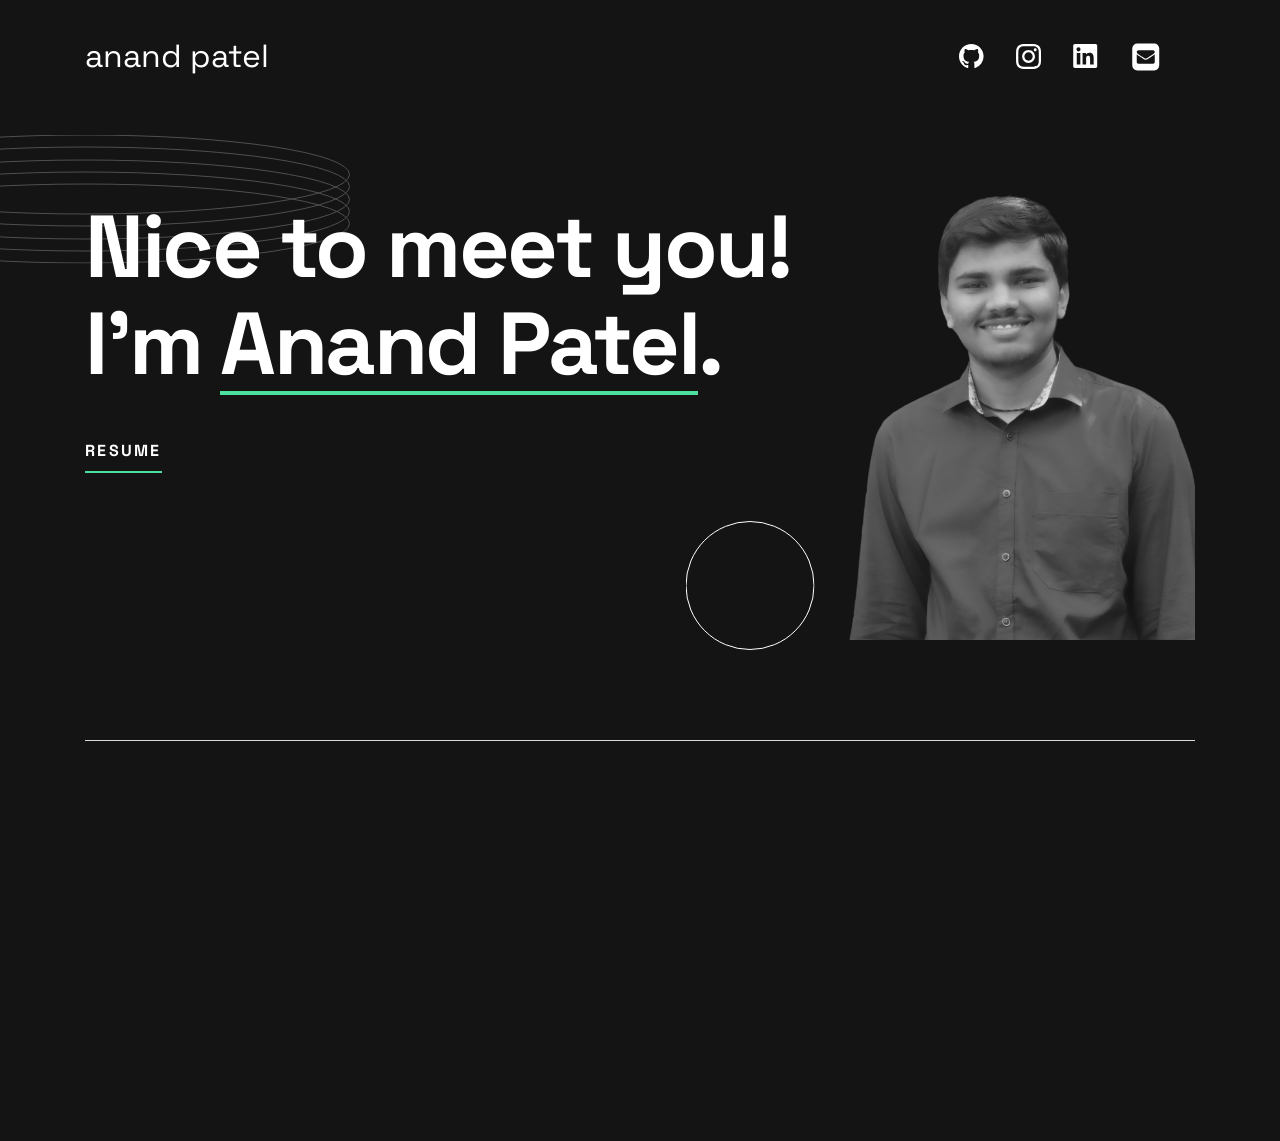
==== index.html @ f812c6b0 "first commit" ====
<!DOCTYPE html>
<html lang="en">
  <head>
    <meta charset="UTF-8" />
    <meta name="viewport" content="width=device-width, initial-scale=1.0" />
    <link rel="preconnect" href="https://fonts.googleapis.com" />
    <link rel="preconnect" href="https://fonts.gstatic.com" crossorigin />
    <link
      href="https://fonts.googleapis.com/css2?family=Space+Grotesk:wght@500;700&display=swap"
      rel="stylesheet"
    />
    <link
      rel="icon"
      type="image/png"
      sizes="32x32"
      href="./assets/images/favicon-32x32.png"
    />
    <link rel="stylesheet" href="style.css" />
    <title>Anand Patel</title>
  </head>
  <body>
    <header class="header">
      <h2 class="visually-hidden">Header</h2>
      <div class="wrapper">
        <nav class="header__nav">
          <h2 class="visually-hidden">Navigation</h2>
          <a href="/" class="header__home">
            anand patel
            <span class="visually-hidden">(to home page)</span>
          </a>
          <a href="https://github.com/theanandppatel" class="header__social">
            <svg
              xmlns="http://www.w3.org/2000/svg"
              width="25"
              height="24"
              aria-labelledby="socialGitHub"
              role="img"
            >
              <title id="socialGitHub">GitHub</title>
              <path
                fill="#FFF"
                fill-rule="evenodd"
                d="M12.304 0C5.506 0 0 5.506 0 12.304c0 5.444 3.522 10.042 8.413 11.672.615.108.845-.261.845-.584 0-.292-.015-1.261-.015-2.291-3.091.569-3.891-.754-4.137-1.446-.138-.354-.738-1.446-1.261-1.738-.43-.23-1.046-.8-.016-.815.97-.015 1.661.892 1.892 1.261 1.107 1.86 2.876 1.338 3.584 1.015.107-.8.43-1.338.784-1.646-2.738-.307-5.598-1.368-5.598-6.074 0-1.338.477-2.446 1.26-3.307-.122-.308-.553-1.569.124-3.26 0 0 1.03-.323 3.383 1.26.985-.276 2.03-.415 3.076-.415 1.046 0 2.092.139 3.076.416 2.353-1.6 3.384-1.261 3.384-1.261.676 1.691.246 2.952.123 3.26.784.861 1.26 1.953 1.26 3.307 0 4.721-2.875 5.767-5.613 6.074.446.385.83 1.123.83 2.277 0 1.645-.015 2.968-.015 3.383 0 .323.231.708.846.584a12.324 12.324 0 0 0 8.382-11.672C24.607 5.506 19.101 0 12.304 0Z"
              />
            </svg>
          </a>
          <a
            href="https://www.instagram.com/anandppatel/"
            class="header__social"
          >
          <svg xmlns="http://www.w3.org/2000/svg" version="1.1"  width="25" height="25" x="0" y="0" aria-labelledby="socialInstagram"
          role="img" viewBox="0 0 511 511.9"  class=""><path d="M510.95 150.5c-1.2-27.2-5.598-45.898-11.9-62.102-6.5-17.199-16.5-32.597-29.6-45.398-12.802-13-28.302-23.102-45.302-29.5-16.296-6.3-34.898-10.7-62.097-11.898C334.648.3 325.949 0 256.449 0s-78.199.3-105.5 1.5c-27.199 1.2-45.898 5.602-62.097 11.898-17.204 6.5-32.602 16.5-45.403 29.602-13 12.8-23.097 28.3-29.5 45.3-6.3 16.302-10.699 34.9-11.898 62.098C.75 177.801.449 186.5.449 256s.301 78.2 1.5 105.5c1.2 27.2 5.602 45.898 11.903 62.102 6.5 17.199 16.597 32.597 29.597 45.398 12.801 13 28.301 23.102 45.301 29.5 16.3 6.3 34.898 10.7 62.102 11.898 27.296 1.204 36 1.5 105.5 1.5s78.199-.296 105.5-1.5c27.199-1.199 45.898-5.597 62.097-11.898a130.934 130.934 0 0 0 74.903-74.898c6.296-16.301 10.699-34.903 11.898-62.102 1.2-27.3 1.5-36 1.5-105.5s-.102-78.2-1.3-105.5zm-46.098 209c-1.102 25-5.301 38.5-8.801 47.5-8.602 22.3-26.301 40-48.602 48.602-9 3.5-22.597 7.699-47.5 8.796-27 1.204-35.097 1.5-103.398 1.5s-76.5-.296-103.403-1.5c-25-1.097-38.5-5.296-47.5-8.796C94.551 451.5 84.45 445 76.25 436.5c-8.5-8.3-15-18.3-19.102-29.398-3.5-9-7.699-22.602-8.796-47.5-1.204-27-1.5-35.102-1.5-103.403s.296-76.5 1.5-103.398c1.097-25 5.296-38.5 8.796-47.5C61.25 94.199 67.75 84.1 76.352 75.898c8.296-8.5 18.296-15 29.398-19.097 9-3.5 22.602-7.7 47.5-8.801 27-1.2 35.102-1.5 103.398-1.5 68.403 0 76.5.3 103.403 1.5 25 1.102 38.5 5.3 47.5 8.8 11.097 4.098 21.199 10.598 29.398 19.098 8.5 8.301 15 18.301 19.102 29.403 3.5 9 7.699 22.597 8.8 47.5 1.2 27 1.5 35.097 1.5 103.398s-.3 76.301-1.5 103.301zm0 0" fill="#ffffff" opacity="1" data-original="#000000" class=""></path><path d="M256.45 124.5c-72.598 0-131.5 58.898-131.5 131.5s58.902 131.5 131.5 131.5c72.6 0 131.5-58.898 131.5-131.5s-58.9-131.5-131.5-131.5zm0 216.8c-47.098 0-85.302-38.198-85.302-85.3s38.204-85.3 85.301-85.3c47.102 0 85.301 38.198 85.301 85.3s-38.2 85.3-85.3 85.3zM423.852 119.3c0 16.954-13.747 30.7-30.704 30.7-16.953 0-30.699-13.746-30.699-30.7 0-16.956 13.746-30.698 30.7-30.698 16.956 0 30.703 13.742 30.703 30.699zm0 0" fill="#ffffff" opacity="1" data-original="#000000" class=""></path></svg>

          <a
            href="https://www.linkedin.com/in/theanandppatel/"
            class="header__social"
          >
            <svg
              xmlns="http://www.w3.org/2000/svg"
              width="25"
              height="24"
              aria-labelledby="socialLinkedIn"
              role="img"
            >
              <title id="socialLinkedIn">LinkedIn</title>
              <path
                fill="#FFF"
                fill-rule="evenodd"
                d="M5.551 3.304c-1.14 0-2.067.926-2.067 2.064 0 1.14.928 2.066 2.067 2.066a2.066 2.066 0 0 0 0-4.13ZM3.767 8.998v11.453h3.562L7.33 8.998H3.767Zm5.798 0V20.45l3.554.002.002-5.668c0-1.454.253-2.941 2.132-2.941 1.851 0 1.851 1.755 1.851 3.036v5.571l3.559-.001v-6.28c0-2.834-.517-5.457-4.27-5.457-1.763 0-2.916.997-3.368 1.85h-.05V8.997h-3.41ZM22.435 24H1.982c-.976 0-1.77-.777-1.77-1.732V1.731C.212.776 1.006 0 1.982 0h20.453c.98 0 1.777.776 1.777 1.73v20.538c0 .955-.797 1.732-1.777 1.732Z"
              />
            </svg>
          </a>
          <a href="mailto:anandpatel95374@gmail.com" class="header__social">
            <svg class="mail-svg" height="30" width="35" viewBox="0 0 1992 1690" xmlns="http://www.w3.org/2000/svg">
              <path d="M1376 128q119 0 203.5 84.5t84.5 203.5v960q0 119-84.5 203.5t-203.5 84.5h-960q-119 0-203.5-84.5t-84.5-203.5v-960q0-119 84.5-203.5t203.5-84.5h960zm32 1056v-436q-31 35-64 55-34 22-132.5 85t-151.5 99q-98 69-164 69t-164-69q-46-32-141.5-92.5t-142.5-92.5q-12-8-33-27t-31-27v436q0 40 28 68t68 28h832q40 0 68-28t28-68zm0-573q0-41-27.5-70t-68.5-29h-832q-40 0-68 28t-28 68q0 37 30.5 76.5t67.5 64.5q47 32 137.5 89t129.5 83q3 2 17 11.5t21 14 21 13 23.5 13 21.5 9.5 22.5 7.5 20.5 2.5 20.5-2.5 22.5-7.5 21.5-9.5 23.5-13 21-13 21-14 17-11.5l267-174q35-23 66.5-62.5t31.5-73.5z" fill="#ffffff" class="fill-000000"/>
            </svg>

          </a>
          <!-- <a href="" class="header__social">
            <svg
              xmlns="http://www.w3.org/2000/svg"
              width="24"
              height="20"
              aria-labelledby="socialTwitter"
              role="img"
            >
              <title id="socialTwitter">Twitter</title>
              <path
                fill="#FFF"
                d="M23.492 2.705a9.563 9.563 0 0 1-2.742.751 4.788 4.788 0 0 0 2.1-2.643 9.536 9.536 0 0 1-3.033 1.159 4.778 4.778 0 0 0-8.14 4.357 13.564 13.564 0 0 1-9.844-4.99 4.774 4.774 0 0 0-.646 2.4 4.778 4.778 0 0 0 2.124 3.977 4.765 4.765 0 0 1-2.163-.598v.061a4.778 4.778 0 0 0 3.832 4.684 4.812 4.812 0 0 1-2.158.082 4.78 4.78 0 0 0 4.462 3.316 9.584 9.584 0 0 1-5.932 2.045c-.38 0-.762-.022-1.14-.067a13.508 13.508 0 0 0 7.32 2.146c8.787 0 13.59-7.277 13.59-13.589 0-.205-.004-.412-.013-.617a9.71 9.71 0 0 0 2.381-2.471l.002-.003Z"
              />
            </svg>
          </a> -->
        </nav>
      </div>
    </header>

    <main id="main">
      <section class="hero">
        <div class="wrapper hero__wrapper bottom-border">
          <div class="hero__content">
            <picture>
              <source
                media="(min-width: 62.5em)"
                srcset="/assets/images/me.png"
              />
              <source
                media="(min-width: 37.5em)"
                srcset="/assets/images/me.png"
              />
              <img
                class="hero__image"
                src="/assets/images/me.png"
                alt="picture of Anand Patel"
                width-="174"
                height="383"
              />
            </picture>
            <img
              class="hero__rings"
              src="/assets/images/pattern-rings.svg"
              alt=""
              width="530"
              height="129"
            />
            <img
              class="hero__circle"
              src="/assets/images/pattern-circle.svg"
              alt=""
              width="129"
              height="129"
            />
            <div class="hero__text">
              <h1 class="hero__headline header-xl">
                Nice to<br />
                meet you! I'm <span>Anand Patel</span>.
              </h1>
              <a
                href="assets/files/ANANDKUMAR PATEL_RESUME.pdf" target="_blank"
                class="hero__contact underline"
                >Resume</a
              >
            </div>
          </div>
        </div>
      </section>
    </main>
  </body>
</html>
---- style.css ----
/* GLOBAL */

:root {
  --bg-body: hsl(0, 0%, 8%);
  --bg-body2: hsl(0, 0%, 14%);
  --accent: hsl(153, 71%, 59%);
  --text1: hsl(0, 0%, 100%);
  --text2: hsl(0, 0%, 85%);
  --invalid: hsl(7, 100%, 68%);
  --fs-18: 1.125rem;
  --fs-88: 5.5rem;
  --fs-72: 4.5rem;
  --fs-40: 2.5rem;
  --fs-48: 3rem;
  --fs-36: 2.25rem;
  --fs-32: 2rem;
  --fs-24: 1.5rem;
  --fs-20: 1.25rem;
  --container: 69.375rem;
  --transition: 250ms ease-in-out;
}

html,
body {
  overflow-x: hidden;
  overflow-y: hidden;
}

html {
  box-sizing: border-box;
  font-size: 100%;
}

*,
*::before,
*::after {
  box-sizing: inherit;
}

body,
input,
textarea,
button {
  font-family: 'Space Grotesk', sans-serif;
}

body {
  margin: 0;
  background-color: var(--bg-body);
  color: var(--text1);
  font-size: var(--fs-18);
  line-height: 1.56;
  padding-bottom: 25rem;
}

.bg-less-dark {
  background-color: var(--bg-body2);
}

h1,
h2,
h3,
p {
  margin-block-start: 0;
}

h1,
h2,
h3 {
  line-height: 1;
}

.header-xl {
  font-size: 2.5rem;
  font-size: clamp(2.5rem, 0.7rem + 7.68vw, 5.5rem);
  letter-spacing: -0.028em;
  line-height: 1.1;
}

p {
  font-size: 1rem;
  font-size: clamp(1rem, 0.79rem + 0.89vw, 1.125rem);
  line-height: 1.5;
  color: var(--text2);
}

a {
  transition: color var(--transition);
}

a:focus-visible,
input:focus-visible,
textarea:focus-visible {
  outline: 2px dashed var(--accent);
  outline-offset: 2px;
}

input:invalid,
textarea:invalid {
  outline-color: var(--invalid);
}

a.underline,
button {
  display: inline-block;
  padding-bottom: 0.625rem;
  font-size: 1rem;
  line-height: 1.625;
  letter-spacing: 0.143em;
  font-weight: 700;
  text-transform: uppercase;
  color: var(--text1);
  text-decoration: none;
  background-image: linear-gradient(
    to right,
    var(--accent) 75%,
    var(--accent) 75%
  );
  background-position: 0 2.1em;
  background-repeat: repeat-x;
  background-size: 8px 2px;
}

a:hover {
  color: var(--accent);
}

img,
svg {
  display: block;
}

.visually-hidden {
  position: absolute;
  left: -10000px;
  top: auto;
  width: 1px;
  height: 1px;
  overflow: hidden;
}

.wrapper {
  width: calc(100% - 2rem);
  max-width: var(--container);
  margin-inline: auto;
}

/* 600px */
@media (min-width: 37.5em) {
  .wrapper {
    width: calc(100% - 3.75rem);
  }
}

/* UTILITY */

.bottom-border {
  border-bottom: 1px solid var(--text2);
}

/* HEADER */

.header {
  position: relative;
  z-index: 1;
  margin-block-start: 20px;
}

.header__nav {
  display: flex;
  flex-wrap: wrap;
  justify-content: center;
  text-align: center;
  gap: 20px 25px;
}

.header__home {
  font-size: 1.5rem;
  font-size: clamp(1.5rem, 1.02rem + 2.04vw, 2rem);
  line-height: 1;
  color: var(--text1);
  text-decoration: none;
  flex: 1 0 100%;
}

.header__social > svg > path {
  transition: fill var(--transition);
}

.header__social:hover > svg > path {
  fill: var(--accent);
}

@media (min-width: 37.5em) {
  .header {
    margin-block-start: 30px;
    /* margin-block-end: 90px; */
  }

  .header__nav {
    justify-content: flex-start;
    align-items: center;
    text-align: left;
    gap: 32px;
  }

  .header__home {
    flex: 0 1 auto;
    margin-inline-end: auto;
  }
}

@media (min-width: 62.5em) {
  .header {
    margin-block-start: 40px;
    margin-block-end: 127px;
  }

  .header__nav {
    padding-right: 30px;
  }
}

/*  HERO */

.hero__wrapper {
  padding-bottom: 80px;
}

.hero__image {
  position: absolute;
  top: auto;
  left: 40%;
  translate: -50%;
  width: 250px;
  height: auto;
}

.hero__rings {
  position: absolute;
  right: 50%;
  top: 130px;
  /* 8.125rem; */
  z-index: -1;
  /* width: 33.125rem; */
  height: auto;
}

.hero__circle {
  position: relative;
  top: 171px;
  margin-bottom: -129px;
  translate: calc(100vw - 64px - 16px);
}

.hero__text {
  position: relative;
  text-align: center;
  margin-block-start: 335px;
}

.hero__headline {
  margin-block-end: 24px;
}

.hero__headline > br {
  display: none;
}

h1 > span {
  background-image: linear-gradient(
    to right,
    var(--accent) 75%,
    var(--accent) 75%
  );
  background-position: 0 1.18em;
  background-repeat: repeat-x;
  background-size: 8px 4px;
}

.hero__description {
  margin-block-end: 24px;
}

@media (min-width: 37.5em) {
  .hero {
    position: relative;
    margin-block-start: -62px;
  }

  .hero__wrapper {
    padding-bottom: 60px;
  }

  .hero__content {
    display: flex;
    align-items: center;
  }

  .hero__content picture {
    order: 2;
  }

  .hero__image {
    position: relative;
    width: 42vw;
    max-width: 480px;
    /* width: 322px; */
    height: auto;
    left: auto;
    right: 0;
    translate: 0;
  }

  .hero__rings {
    top: 90px;
    right: auto;
    left: 0;
    translate: -50%;
  }

  .hero__circle {
    position: absolute;
    top: auto;
    right: 0;
    bottom: 190px;
    translate: 50%;
    z-index: 1;
  }

  .hero__text {
    /* width: 62vw; */
    margin-block-start: 90px;
    margin-right: -30px;
    flex: 1 0 58vw;
    text-align: left;
    z-index: 1;
  }

  .hero__headline {
    margin-block-end: 60px;
  }

  .hero__headline > br {
    display: inline-block;
  }

  .hero__description {
    /* width: 70%; */
    margin-block-end: 34px;
  }
}

@media (min-width: 62.5em) {
  .hero {
    margin-block-start: 0px;
  }

  .hero__wrapper {
    position: relative;
    padding-bottom: 100px;
  }

  .hero__content {
    align-items: flex-start;
  }

  .hero__content picture {
    margin-left: -80px;
  }

  .hero__image {
    margin-block-start: -199px;
  }

  .hero__rings {
    top: 0px;
    translate: -50% -50%;
  }

  .hero__circle {
    top: 322px;
    right: 445px;
  }

  .hero__text {
    margin-block-start: 0;
    margin-right: 0;
    flex: 1;
  }

  .hero__headline {
    margin-block-end: 43px;
  }

  .hero__headline > br {
    display: none;
  }

  .hero__description {
    width: 38ch;
    margin-block-end: 66px;
  }
}

/* SKILLS */

.skills {
  position: relative;
}

.skills__wrapper {
  display: grid;
  grid-template-columns: 1fr;
  gap: 24px;
  padding-block: 40px;
}

.skills__item {
  text-align: center;
}

.skills__title {
  font-size: 2rem;
  font-size: clamp(2rem, 0.33rem + 7.11vw, 3rem);
  line-height: 1.17;
  margin-block-end: 2px;
}

.skills__description {
  margin-block-end: 0;
}

.skills__rings {
  position: absolute;
  bottom: 0;
  left: 50%;
  translate: 0 50%;
}

@media (min-width: 37.5em) {
  .skills__wrapper {
    grid-template-columns: repeat(2, 1fr);
    gap: 52px 24px;
    border: none;
    padding-block: 52px 0;
  }

  .skills__item {
    text-align: left;
  }

  .skills__rings {
    translate: 40% 50%;
  }
}

@media (min-width: 62.5em) {
  .skills__wrapper {
    grid-template-columns: repeat(3, 1fr);
    gap: 58px 30px;
    padding-block-start: 72px;
  }

  .skills__rings {
    translate: -40% 50%;
    left: 100%;
  }
}

/* PROJECTS */

.projects__wrapper {
  padding-block: 140px;
}

.projects__grid {
  display: grid;
  grid-template-columns: repeat(2, 1fr);
  gap: 40px;
  justify-items: center;
  text-align: center;
}

.projects__headline {
  grid-column: 1 / span 2;
  margin-block-end: 0;
}

.projects__contact {
  grid-column: 1 / span 2;
}

.projects__item {
  grid-column: 1 / span 2;
}

.projects__picture {
  display: block;
  margin-block-end: 20px;
}

.projects__image {
  width: 100%;
  height: auto;
}

.projects__name {
  font-size: 1.5rem;
  line-height: 1.3;
  font-weight: 700;
  text-transform: uppercase;
  margin-block-end: 7px;
}

.projects__tags {
  display: flex;
  justify-content: center;
  gap: 12px;
  margin-block-end: 20px;
  text-transform: uppercase;
}

.projects__links {
  display: flex;
  flex-direction: column;
  align-items: center;
  gap: 20px;
}

@media (min-width: 37.5em) {
  .projects__grid {
    gap: 60px 24px;
    justify-items: start;
    text-align: left;
  }

  .projects__contact {
    justify-self: end;
  }

  .projects__item {
    grid-column: span 1;
  }

  .projects__headline,
  .projects__contact {
    grid-column: span 1;
  }

  .projects__contact {
    align-self: center;
  }

  .projects__tags,
  .projects__links {
    display: block;
  }

  .projects__tags span {
    margin-inline-end: 18px;
  }

  .projects__links a {
    margin-inline-end: 30px;
  }

  .project__links {
    display: block;
  }
}

@media (min-width: 62.5em) {
  .projects__grid {
    gap: 70px 30px;
  }

  .projects__item {
    display: grid;
    grid-template-columns: 1fr;
    grid-template-rows: repeat(4, auto);
  }

  .projects__picture {
    position: relative;
    grid-column: 1 / 2;
    grid-row: 1 / 2;
  }

  .projects__picture::after {
    content: '';
    position: absolute;
    width: 100%;
    height: 100%;
    top: 0;
    background-color: hsl(0, 0%, 0%);
    opacity: 0;
    transition: opacity 150ms ease-in-out;
  }

  .projects__item:hover .projects__picture::after {
    opacity: 0.5;
  }

  .projects__item:hover .projects__links {
    opacity: 1;
  }
  .projects__item:focus-within .projects__links {
    opacity: 1;
  }

  .projects__item:focus-within .projects__picture::after {
    opacity: 0.5;
  }

  .projects__image {
    width: 100%;
    height: auto;
  }

  .projects__links {
    grid-column: 1 / 2;
    grid-row: 1 / 2;
    justify-self: center;
    align-self: center;
    z-index: 1;
    opacity: 0;
    transition: opacity 400ms ease-in-out;
  }

  .projects__links:hover ~ .projects__picture::after {
    opacity: 0.5;
  }

  .projects__tags {
    margin-block-end: 0;
  }
}

/* CONTACT */

.contact {
  position: relative;
}

.contact__wrapper {
  padding-block: 84px;
}

.contact__headline {
  margin-block-end: var(--fs-20);
}

.contact__control {
  position: relative;
  margin-block-end: 16px;
}

.contact__control input,
.contact__control textarea {
  width: 100%;
  padding-block: 16px;
  padding-inline: 24px;
  border: none;
  border-bottom: 1px solid var(--text1);
  background: transparent;
  font-size: 1rem;
  line-height: 1.625;
  color: var(--text1);
}

.contact__control > *::placeholder {
  color: var(--text1);
  opacity: 0.5;
  text-transform: uppercase;
}

.contact__control textarea {
  margin-block-end: 32px;
}

.contact__control.align-right {
  display: flex;
  justify-content: flex-end;
}

.contact__control button {
  background-color: transparent;
  border: none;
}

.contact__invalid-icon {
  display: none;
  width: var(--fs-24);
  height: var(--fs-24);
  position: absolute;
  top: 50%;
  right: 0;
  translate: -50% -50%;
}

.contact input:focus-visible:invalid ~ .contact__invalid-icon,
.contact textarea:focus-visible:invalid ~ .contact__invalid-icon {
  display: inline-block;
}

.contact textarea:focus-visible:invalid ~ .contact__invalid-icon {
  top: 1.2rem;
  right: 1.5rem;
  translate: none;
}

.contact__rings {
  position: absolute;
  left: 0;
  bottom: 97px;
  translate: -75%;
}

@media (min-width: 37.5em) {
  .contact__rings {
    bottom: 47px;
    translate: -75%;
  }
}

@media (min-width: 62.5em) {
  .contact__wrapper {
    display: grid;
    grid-template-columns: repeat(2, 27.8rem);
    justify-content: space-between;
  }

  .contact__headline {
    margin-block-end: var(--fs-36);
  }

  .contact__rings {
    translate: -40%;
  }
}

/* 999.98px */
@media (max-width: 62.49875em) {
  .contact__wrapper {
    max-width: 27.8rem;
  }

  .contact__text {
    text-align: center;
  }
}

footer {
  padding-block: 40px 60px;
}

@media (min-width: 37.5em) {
  footer {
    padding-block: 30px 40px;
  }
}

@media (min-width: 62.5em) {
  footer {
    padding-block: 47px 92px;
  }
}

.mail-svg {
  width: 100%;
  margin-top: -3.5px;
  height: 30px;
/* Set a default width */
}

@media (min-width: 768px) {
  .mail-svg {
    margin-top: -1px; /* Set a specific height for larger screens */
  }
}
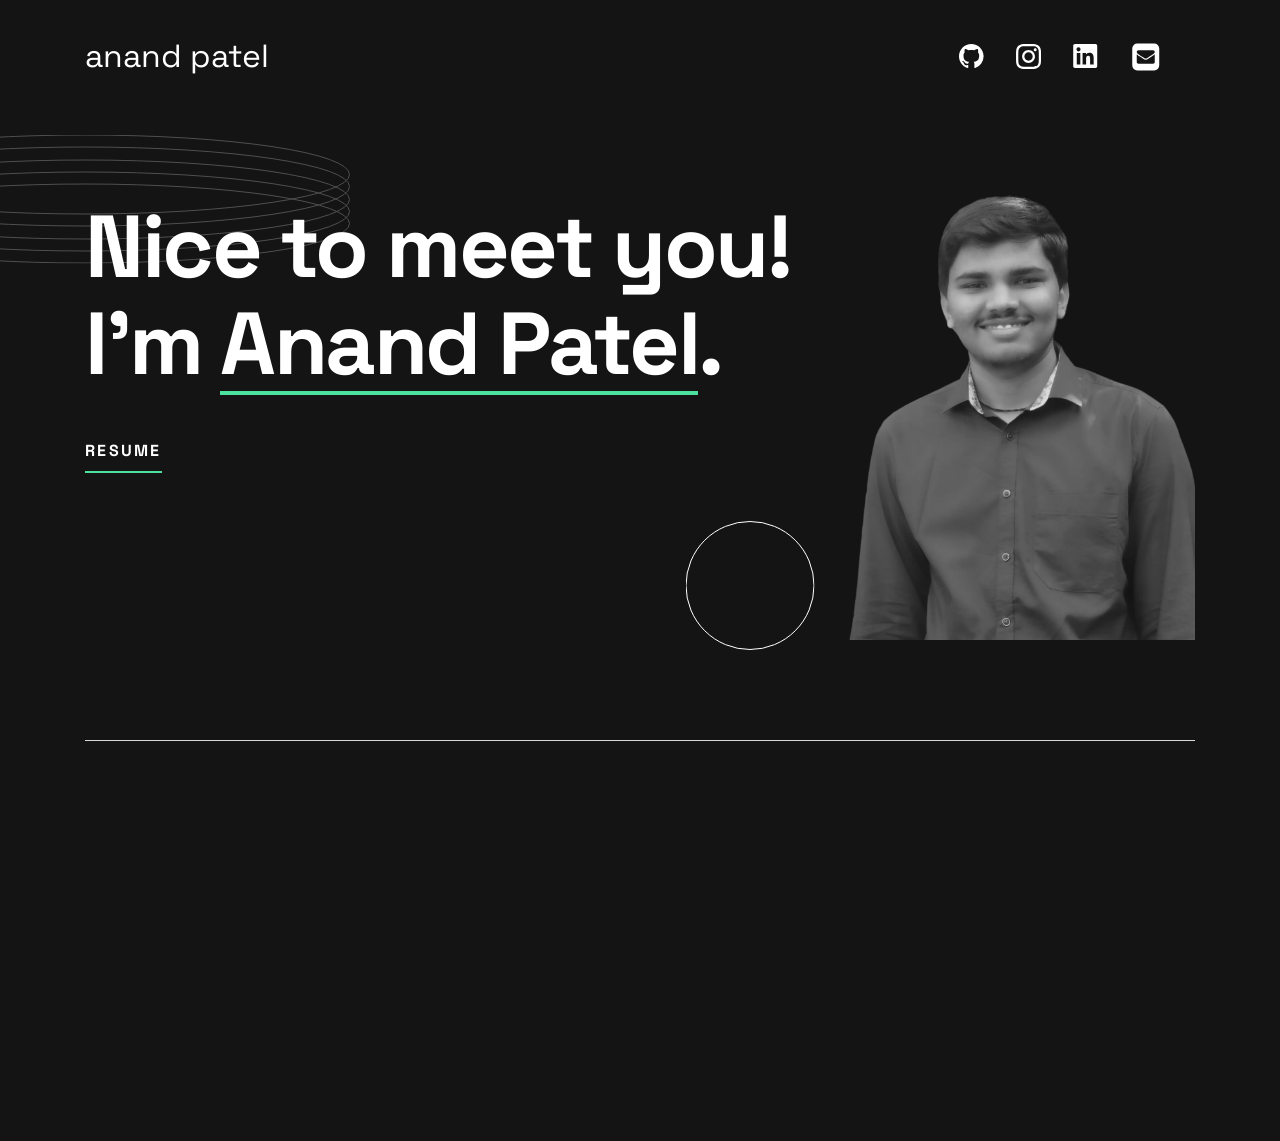
==== commit c5fe771e: "convert png to webp images" ====
--- a/index.html
+++ b/index.html
@@ -1,78 +1,61 @@
 <!DOCTYPE html>
 <html lang="en">
-  <head>
-    <meta charset="UTF-8" />
-    <meta name="viewport" content="width=device-width, initial-scale=1.0" />
-    <link rel="preconnect" href="https://fonts.googleapis.com" />
-    <link rel="preconnect" href="https://fonts.gstatic.com" crossorigin />
-    <link
-      href="https://fonts.googleapis.com/css2?family=Space+Grotesk:wght@500;700&display=swap"
-      rel="stylesheet"
-    />
-    <link
-      rel="icon"
-      type="image/png"
-      sizes="32x32"
-      href="./assets/images/favicon-32x32.png"
-    />
-    <link rel="stylesheet" href="style.css" />
-    <title>Anand Patel</title>
-  </head>
-  <body>
-    <header class="header">
-      <h2 class="visually-hidden">Header</h2>
-      <div class="wrapper">
-        <nav class="header__nav">
-          <h2 class="visually-hidden">Navigation</h2>
-          <a href="/" class="header__home">
-            anand patel
-            <span class="visually-hidden">(to home page)</span>
-          </a>
-          <a href="https://github.com/theanandppatel" class="header__social">
-            <svg
-              xmlns="http://www.w3.org/2000/svg"
-              width="25"
-              height="24"
-              aria-labelledby="socialGitHub"
-              role="img"
-            >
-              <title id="socialGitHub">GitHub</title>
-              <path
-                fill="#FFF"
-                fill-rule="evenodd"
-                d="M12.304 0C5.506 0 0 5.506 0 12.304c0 5.444 3.522 10.042 8.413 11.672.615.108.845-.261.845-.584 0-.292-.015-1.261-.015-2.291-3.091.569-3.891-.754-4.137-1.446-.138-.354-.738-1.446-1.261-1.738-.43-.23-1.046-.8-.016-.815.97-.015 1.661.892 1.892 1.261 1.107 1.86 2.876 1.338 3.584 1.015.107-.8.43-1.338.784-1.646-2.738-.307-5.598-1.368-5.598-6.074 0-1.338.477-2.446 1.26-3.307-.122-.308-.553-1.569.124-3.26 0 0 1.03-.323 3.383 1.26.985-.276 2.03-.415 3.076-.415 1.046 0 2.092.139 3.076.416 2.353-1.6 3.384-1.261 3.384-1.261.676 1.691.246 2.952.123 3.26.784.861 1.26 1.953 1.26 3.307 0 4.721-2.875 5.767-5.613 6.074.446.385.83 1.123.83 2.277 0 1.645-.015 2.968-.015 3.383 0 .323.231.708.846.584a12.324 12.324 0 0 0 8.382-11.672C24.607 5.506 19.101 0 12.304 0Z"
-              />
-            </svg>
-          </a>
-          <a
-            href="https://www.instagram.com/anandppatel/"
-            class="header__social"
-          >
-          <svg xmlns="http://www.w3.org/2000/svg" version="1.1"  width="25" height="25" x="0" y="0" aria-labelledby="socialInstagram"
-          role="img" viewBox="0 0 511 511.9"  class=""><path d="M510.95 150.5c-1.2-27.2-5.598-45.898-11.9-62.102-6.5-17.199-16.5-32.597-29.6-45.398-12.802-13-28.302-23.102-45.302-29.5-16.296-6.3-34.898-10.7-62.097-11.898C334.648.3 325.949 0 256.449 0s-78.199.3-105.5 1.5c-27.199 1.2-45.898 5.602-62.097 11.898-17.204 6.5-32.602 16.5-45.403 29.602-13 12.8-23.097 28.3-29.5 45.3-6.3 16.302-10.699 34.9-11.898 62.098C.75 177.801.449 186.5.449 256s.301 78.2 1.5 105.5c1.2 27.2 5.602 45.898 11.903 62.102 6.5 17.199 16.597 32.597 29.597 45.398 12.801 13 28.301 23.102 45.301 29.5 16.3 6.3 34.898 10.7 62.102 11.898 27.296 1.204 36 1.5 105.5 1.5s78.199-.296 105.5-1.5c27.199-1.199 45.898-5.597 62.097-11.898a130.934 130.934 0 0 0 74.903-74.898c6.296-16.301 10.699-34.903 11.898-62.102 1.2-27.3 1.5-36 1.5-105.5s-.102-78.2-1.3-105.5zm-46.098 209c-1.102 25-5.301 38.5-8.801 47.5-8.602 22.3-26.301 40-48.602 48.602-9 3.5-22.597 7.699-47.5 8.796-27 1.204-35.097 1.5-103.398 1.5s-76.5-.296-103.403-1.5c-25-1.097-38.5-5.296-47.5-8.796C94.551 451.5 84.45 445 76.25 436.5c-8.5-8.3-15-18.3-19.102-29.398-3.5-9-7.699-22.602-8.796-47.5-1.204-27-1.5-35.102-1.5-103.403s.296-76.5 1.5-103.398c1.097-25 5.296-38.5 8.796-47.5C61.25 94.199 67.75 84.1 76.352 75.898c8.296-8.5 18.296-15 29.398-19.097 9-3.5 22.602-7.7 47.5-8.801 27-1.2 35.102-1.5 103.398-1.5 68.403 0 76.5.3 103.403 1.5 25 1.102 38.5 5.3 47.5 8.8 11.097 4.098 21.199 10.598 29.398 19.098 8.5 8.301 15 18.301 19.102 29.403 3.5 9 7.699 22.597 8.8 47.5 1.2 27 1.5 35.097 1.5 103.398s-.3 76.301-1.5 103.301zm0 0" fill="#ffffff" opacity="1" data-original="#000000" class=""></path><path d="M256.45 124.5c-72.598 0-131.5 58.898-131.5 131.5s58.902 131.5 131.5 131.5c72.6 0 131.5-58.898 131.5-131.5s-58.9-131.5-131.5-131.5zm0 216.8c-47.098 0-85.302-38.198-85.302-85.3s38.204-85.3 85.301-85.3c47.102 0 85.301 38.198 85.301 85.3s-38.2 85.3-85.3 85.3zM423.852 119.3c0 16.954-13.747 30.7-30.704 30.7-16.953 0-30.699-13.746-30.699-30.7 0-16.956 13.746-30.698 30.7-30.698 16.956 0 30.703 13.742 30.703 30.699zm0 0" fill="#ffffff" opacity="1" data-original="#000000" class=""></path></svg>
 
-          <a
-            href="https://www.linkedin.com/in/theanandppatel/"
-            class="header__social"
-          >
-            <svg
-              xmlns="http://www.w3.org/2000/svg"
-              width="25"
-              height="24"
-              aria-labelledby="socialLinkedIn"
-              role="img"
-            >
+<head>
+  <meta charset="UTF-8" />
+  <meta name="viewport" content="width=device-width, initial-scale=1.0" />
+  <meta name="description"
+    content="My name is Anand Patel. I am a Computer Science Student. Passionate about Cloud Computing, Web Development and Competitive Programming.">
+  <meta name="keywords"
+    content="Anand, Anand Patel, Portfolio, Anand Portfolio, Anand Patel Dhansura, Anand Patel Charusat, Software Engineer, Developer,Computer science">
+  <link rel="preconnect" href="https://fonts.googleapis.com" />
+  <link rel="preconnect" href="https://fonts.gstatic.com" crossorigin />
+  <link href="https://fonts.googleapis.com/css2?family=Space+Grotesk:wght@500;700&display=swap" rel="stylesheet" />
+  <link rel="icon" type="image/png" sizes="32x32" href="./assets/images/favicon-32x32.png" />
+  <link rel="stylesheet" href="style.css" />
+  <title>Anand Patel</title>
+</head>
+
+<body>
+  <header class="header">
+    <h2 class="visually-hidden">Header</h2>
+    <div class="wrapper">
+      <nav class="header__nav">
+        <h2 class="visually-hidden">Navigation</h2>
+        <a href="/" class="header__home">
+          anand patel
+          <span class="visually-hidden">(to home page)</span>
+        </a>
+        <a href="https://github.com/theanandppatel" class="header__social">
+          <svg xmlns="http://www.w3.org/2000/svg" width="25" height="24" aria-labelledby="socialGitHub" role="img">
+            <title id="socialGitHub">GitHub</title>
+            <path fill="#FFF" fill-rule="evenodd"
+              d="M12.304 0C5.506 0 0 5.506 0 12.304c0 5.444 3.522 10.042 8.413 11.672.615.108.845-.261.845-.584 0-.292-.015-1.261-.015-2.291-3.091.569-3.891-.754-4.137-1.446-.138-.354-.738-1.446-1.261-1.738-.43-.23-1.046-.8-.016-.815.97-.015 1.661.892 1.892 1.261 1.107 1.86 2.876 1.338 3.584 1.015.107-.8.43-1.338.784-1.646-2.738-.307-5.598-1.368-5.598-6.074 0-1.338.477-2.446 1.26-3.307-.122-.308-.553-1.569.124-3.26 0 0 1.03-.323 3.383 1.26.985-.276 2.03-.415 3.076-.415 1.046 0 2.092.139 3.076.416 2.353-1.6 3.384-1.261 3.384-1.261.676 1.691.246 2.952.123 3.26.784.861 1.26 1.953 1.26 3.307 0 4.721-2.875 5.767-5.613 6.074.446.385.83 1.123.83 2.277 0 1.645-.015 2.968-.015 3.383 0 .323.231.708.846.584a12.324 12.324 0 0 0 8.382-11.672C24.607 5.506 19.101 0 12.304 0Z" />
+          </svg>
+        </a>
+        <a href="https://www.instagram.com/anandppatel/" class="header__social">
+          <svg xmlns="http://www.w3.org/2000/svg" version="1.1" width="25" height="25" x="0" y="0"
+            aria-labelledby="socialInstagram" role="img" viewBox="0 0 511 511.9" class="">
+            <path
+              d="M510.95 150.5c-1.2-27.2-5.598-45.898-11.9-62.102-6.5-17.199-16.5-32.597-29.6-45.398-12.802-13-28.302-23.102-45.302-29.5-16.296-6.3-34.898-10.7-62.097-11.898C334.648.3 325.949 0 256.449 0s-78.199.3-105.5 1.5c-27.199 1.2-45.898 5.602-62.097 11.898-17.204 6.5-32.602 16.5-45.403 29.602-13 12.8-23.097 28.3-29.5 45.3-6.3 16.302-10.699 34.9-11.898 62.098C.75 177.801.449 186.5.449 256s.301 78.2 1.5 105.5c1.2 27.2 5.602 45.898 11.903 62.102 6.5 17.199 16.597 32.597 29.597 45.398 12.801 13 28.301 23.102 45.301 29.5 16.3 6.3 34.898 10.7 62.102 11.898 27.296 1.204 36 1.5 105.5 1.5s78.199-.296 105.5-1.5c27.199-1.199 45.898-5.597 62.097-11.898a130.934 130.934 0 0 0 74.903-74.898c6.296-16.301 10.699-34.903 11.898-62.102 1.2-27.3 1.5-36 1.5-105.5s-.102-78.2-1.3-105.5zm-46.098 209c-1.102 25-5.301 38.5-8.801 47.5-8.602 22.3-26.301 40-48.602 48.602-9 3.5-22.597 7.699-47.5 8.796-27 1.204-35.097 1.5-103.398 1.5s-76.5-.296-103.403-1.5c-25-1.097-38.5-5.296-47.5-8.796C94.551 451.5 84.45 445 76.25 436.5c-8.5-8.3-15-18.3-19.102-29.398-3.5-9-7.699-22.602-8.796-47.5-1.204-27-1.5-35.102-1.5-103.403s.296-76.5 1.5-103.398c1.097-25 5.296-38.5 8.796-47.5C61.25 94.199 67.75 84.1 76.352 75.898c8.296-8.5 18.296-15 29.398-19.097 9-3.5 22.602-7.7 47.5-8.801 27-1.2 35.102-1.5 103.398-1.5 68.403 0 76.5.3 103.403 1.5 25 1.102 38.5 5.3 47.5 8.8 11.097 4.098 21.199 10.598 29.398 19.098 8.5 8.301 15 18.301 19.102 29.403 3.5 9 7.699 22.597 8.8 47.5 1.2 27 1.5 35.097 1.5 103.398s-.3 76.301-1.5 103.301zm0 0"
+              fill="#ffffff" opacity="1" data-original="#000000" class=""></path>
+            <path
+              d="M256.45 124.5c-72.598 0-131.5 58.898-131.5 131.5s58.902 131.5 131.5 131.5c72.6 0 131.5-58.898 131.5-131.5s-58.9-131.5-131.5-131.5zm0 216.8c-47.098 0-85.302-38.198-85.302-85.3s38.204-85.3 85.301-85.3c47.102 0 85.301 38.198 85.301 85.3s-38.2 85.3-85.3 85.3zM423.852 119.3c0 16.954-13.747 30.7-30.704 30.7-16.953 0-30.699-13.746-30.699-30.7 0-16.956 13.746-30.698 30.7-30.698 16.956 0 30.703 13.742 30.703 30.699zm0 0"
+              fill="#ffffff" opacity="1" data-original="#000000" class=""></path>
+          </svg>
+
+          <a href="https://www.linkedin.com/in/theanandppatel/" class="header__social">
+            <svg xmlns="http://www.w3.org/2000/svg" width="25" height="24" aria-labelledby="socialLinkedIn" role="img">
               <title id="socialLinkedIn">LinkedIn</title>
-              <path
-                fill="#FFF"
-                fill-rule="evenodd"
-                d="M5.551 3.304c-1.14 0-2.067.926-2.067 2.064 0 1.14.928 2.066 2.067 2.066a2.066 2.066 0 0 0 0-4.13ZM3.767 8.998v11.453h3.562L7.33 8.998H3.767Zm5.798 0V20.45l3.554.002.002-5.668c0-1.454.253-2.941 2.132-2.941 1.851 0 1.851 1.755 1.851 3.036v5.571l3.559-.001v-6.28c0-2.834-.517-5.457-4.27-5.457-1.763 0-2.916.997-3.368 1.85h-.05V8.997h-3.41ZM22.435 24H1.982c-.976 0-1.77-.777-1.77-1.732V1.731C.212.776 1.006 0 1.982 0h20.453c.98 0 1.777.776 1.777 1.73v20.538c0 .955-.797 1.732-1.777 1.732Z"
-              />
+              <path fill="#FFF" fill-rule="evenodd"
+                d="M5.551 3.304c-1.14 0-2.067.926-2.067 2.064 0 1.14.928 2.066 2.067 2.066a2.066 2.066 0 0 0 0-4.13ZM3.767 8.998v11.453h3.562L7.33 8.998H3.767Zm5.798 0V20.45l3.554.002.002-5.668c0-1.454.253-2.941 2.132-2.941 1.851 0 1.851 1.755 1.851 3.036v5.571l3.559-.001v-6.28c0-2.834-.517-5.457-4.27-5.457-1.763 0-2.916.997-3.368 1.85h-.05V8.997h-3.41ZM22.435 24H1.982c-.976 0-1.77-.777-1.77-1.732V1.731C.212.776 1.006 0 1.982 0h20.453c.98 0 1.777.776 1.777 1.73v20.538c0 .955-.797 1.732-1.777 1.732Z" />
             </svg>
           </a>
           <a href="mailto:anandpatel95374@gmail.com" class="header__social">
             <svg class="mail-svg" height="30" width="35" viewBox="0 0 1992 1690" xmlns="http://www.w3.org/2000/svg">
-              <path d="M1376 128q119 0 203.5 84.5t84.5 203.5v960q0 119-84.5 203.5t-203.5 84.5h-960q-119 0-203.5-84.5t-84.5-203.5v-960q0-119 84.5-203.5t203.5-84.5h960zm32 1056v-436q-31 35-64 55-34 22-132.5 85t-151.5 99q-98 69-164 69t-164-69q-46-32-141.5-92.5t-142.5-92.5q-12-8-33-27t-31-27v436q0 40 28 68t68 28h832q40 0 68-28t28-68zm0-573q0-41-27.5-70t-68.5-29h-832q-40 0-68 28t-28 68q0 37 30.5 76.5t67.5 64.5q47 32 137.5 89t129.5 83q3 2 17 11.5t21 14 21 13 23.5 13 21.5 9.5 22.5 7.5 20.5 2.5 20.5-2.5 22.5-7.5 21.5-9.5 23.5-13 21-13 21-14 17-11.5l267-174q35-23 66.5-62.5t31.5-73.5z" fill="#ffffff" class="fill-000000"/>
+              <path
+                d="M1376 128q119 0 203.5 84.5t84.5 203.5v960q0 119-84.5 203.5t-203.5 84.5h-960q-119 0-203.5-84.5t-84.5-203.5v-960q0-119 84.5-203.5t203.5-84.5h960zm32 1056v-436q-31 35-64 55-34 22-132.5 85t-151.5 99q-98 69-164 69t-164-69q-46-32-141.5-92.5t-142.5-92.5q-12-8-33-27t-31-27v436q0 40 28 68t68 28h832q40 0 68-28t28-68zm0-573q0-41-27.5-70t-68.5-29h-832q-40 0-68 28t-28 68q0 37 30.5 76.5t67.5 64.5q47 32 137.5 89t129.5 83q3 2 17 11.5t21 14 21 13 23.5 13 21.5 9.5 22.5 7.5 20.5 2.5 20.5-2.5 22.5-7.5 21.5-9.5 23.5-13 21-13 21-14 17-11.5l267-174q35-23 66.5-62.5t31.5-73.5z"
+                fill="#ffffff" class="fill-000000" />
             </svg>
 
           </a>
@@ -91,59 +74,46 @@
               />
             </svg>
           </a> -->
-        </nav>
-      </div>
-    </header>
+      </nav>
+    </div>
+  </header>
 
-    <main id="main">
-      <section class="hero">
-        <div class="wrapper hero__wrapper bottom-border">
-          <div class="hero__content">
-            <picture>
-              <source
-                media="(min-width: 62.5em)"
-                srcset="/assets/images/me.png"
-              />
-              <source
-                media="(min-width: 37.5em)"
-                srcset="/assets/images/me.png"
-              />
-              <img
-                class="hero__image"
-                src="/assets/images/me.png"
-                alt="picture of Anand Patel"
-                width-="174"
-                height="383"
-              />
-            </picture>
-            <img
-              class="hero__rings"
-              src="/assets/images/pattern-rings.svg"
-              alt=""
-              width="530"
-              height="129"
-            />
-            <img
-              class="hero__circle"
-              src="/assets/images/pattern-circle.svg"
-              alt=""
-              width="129"
-              height="129"
-            />
-            <div class="hero__text">
-              <h1 class="hero__headline header-xl">
-                Nice to<br />
-                meet you! I'm <span>Anand Patel</span>.
-              </h1>
-              <a
-                href="assets/files/ANANDKUMAR PATEL_RESUME.pdf" target="_blank"
-                class="hero__contact underline"
-                >Resume</a
-              >
-            </div>
+  <main id="main">
+    <section class="hero">
+      <div class="wrapper hero__wrapper bottom-border">
+        <div class="hero__content">
+          <picture>
+            <source media="(min-width: 62.5em)" srcset="/assets/images/me.webp" />
+            <source media="(min-width: 37.5em)" srcset="/assets/images/me.webp" />
+            <img class="hero__image" src="/assets/images/me.webp" alt="picture of Anand Patel" width-="174"
+              height="383" />
+          </picture>
+          <img class="hero__rings" src="/assets/images/pattern-rings.svg" alt="" width="530" height="129" />
+          <img class="hero__circle" src="/assets/images/pattern-circle.svg" alt="" width="129" height="129" />
+          <div class="hero__text">
+            <h1 class="hero__headline header-xl">
+              Nice to<br />
+              meet you! I'm <span>Anand Patel</span>.
+            </h1>
+            <a href="assets/files/ANANDKUMAR PATEL_RESUME.pdf" target="_blank"
+              class="hero__contact underline">Resume</a>
           </div>
         </div>
-      </section>
-    </main>
-  </body>
-</html>
+      </div>
+    </section>
+  </main>
+
+  <!-- Google Analytics -->
+  <script async src="https://www.googletagmanager.com/gtag/js?id=G-9CCME3033C"></script>
+  <script>
+    window.dataLayer = window.dataLayer || [];
+    function gtag() { dataLayer.push(arguments); }
+    gtag('js', new Date());
+
+    gtag('config', 'G-9CCME3033C');
+  </script>
+
+  
+</body>
+
+</html>
